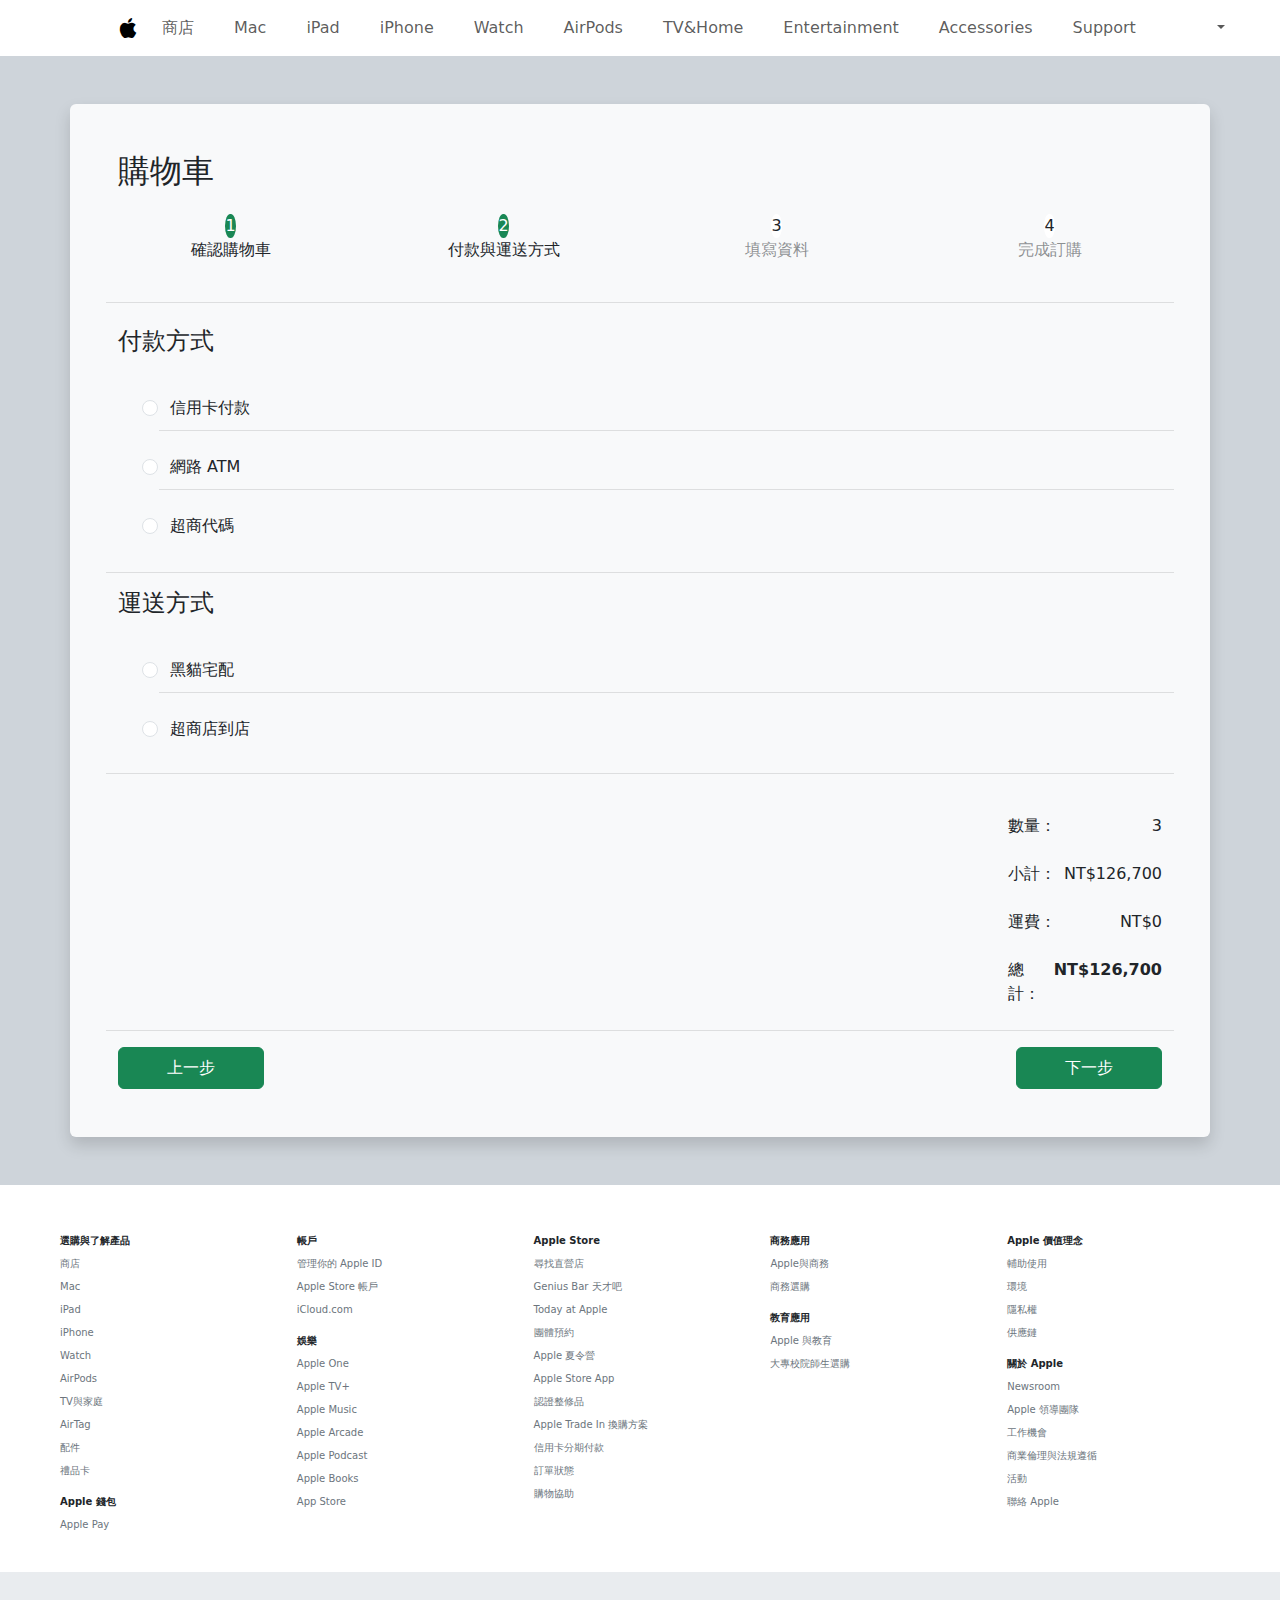
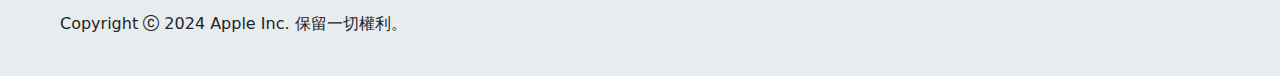
==== shoppingCart/付款與運送方式.html @ 715aa3b6 "update" ====
<!doctype html>
<html lang="en">

<head>
  <meta charset="utf-8">
  <meta name="viewport" content="width=device-width, initial-scale=1">
  <title>Shopping Cart Step-2</title>
  <link rel="preconnect" href="https://fonts.googleapis.com">
  <link rel="preconnect" href="https://fonts.gstatic.com" crossorigin>
  <link
    href="https://fonts.googleapis.com/css2?family=Roboto:ital,wght@0,100;0,300;0,400;0,500;0,700;0,900;1,100;1,300;1,400;1,500;1,700;1,900&display=swap"
    rel="stylesheet">
  <link href="https://cdn.jsdelivr.net/npm/bootstrap@5.3.3/dist/css/bootstrap.min.css" rel="stylesheet"
    integrity="sha384-QWTKZyjpPEjISv5WaRU9OFeRpok6YctnYmDr5pNlyT2bRjXh0JMhjY6hW+ALEwIH" crossorigin="anonymous">
  <link rel="stylesheet" href="https://cdn.jsdelivr.net/npm/bootstrap-icons@1.11.3/font/bootstrap-icons.min.css">
  <link rel="stylesheet" href="./css/購物車.css">

</head>

<body>
  <nav class="navbar navbar-expand-lg bg-white">
    <div class="container px-5 py-0">
      <a class="navbar-brand" href="../index.html">
        <i class="bi bi-apple fs-5"></i>
      </a>
      <button class="navbar-toggler" type="button" data-bs-toggle="collapse" data-bs-target="#navbarNav">
        <span class="navbar-toggler-icon"></span>
      </button>
      <div class="collapse navbar-collapse" id="navbarNav">
        <ul class="navbar-nav ms-auto mx-auto d-flex align-items-center  justify-content-start ">
          <li class="nav-item me-lg-4 me-xxl-5 flex-shrink-0">
            <a class="nav-link" href="#">商店</a>
          </li>
          <li class="nav-item me-lg-4 me-xxl-5">
            <a class="nav-link" href="#">Mac</a>
          </li>
          <li class="nav-item me-lg-4 me-xxl-5">
            <a class="nav-link" href="#">iPad</a>
          </li>
          <li class="nav-item me-lg-4 me-xxl-5">
            <a class="nav-link" href="#">iPhone</a>
          </li>
          <li class="nav-item me-lg-4 me-xxl-5">
            <a class="nav-link" href="#">Watch</a>
          </li>
          <li class="nav-item me-lg-4 me-xxl-5">
            <a class="nav-link" href="#">AirPods</a>
          </li>
          <li class="nav-item me-lg-4 me-xxl-5">
            <a class="nav-link" href="#">TV&Home</a>
          </li>
          <li class="nav-item me-lg-4 me-xxl-5">
            <a class="nav-link" href="#">Entertainment</a>
          </li>
          <li class="nav-item me-lg-4 me-xxl-5">
            <a class="nav-link" href="#">Accessories</a>
          </li>
          <li class="nav-item me-lg-4 me-xxl-5">
            <a class="nav-link" href="#">Support</a>
          </li>
          <div class="d-flex">
            <li class="nav-item me-3">
              <a class="nav-link" href="./確認購物車.html"><img class="pic" src="./image/svgexport-2.svg" alt=""></a>
            </li>
            <li class="nav-item dropdown position-relative">
              <a class="nav-link dropdown-toggle" href="#" role="button" data-bs-toggle="dropdown">
                <img class="pic" src="./image/svgexport-3.svg" alt="">
              </a>
              <ul class="dropdown-menu position-absolute" id="my-menu">
                <li><a class="dropdown-item" href="./登入頁面.html">Login</a></li>
              </ul>
            </li>
          </div>
        </ul>
      </div>
    </div>
  </nav>
  <main class="container-fluid bg-dark-subtle px-0 px-md-5 py-5">
    <div class="container-sm bg-body-tertiary mx-auto px-1 px-sm-5 py-5 shadow rounded-2">
      <div class="row pb-4">
        <h2>購物車</h2>
        <div class="col-12 w-100 pt-3 pb-4 px-0">
          <div class="row d-flex justify-content-between gx-4">
            <div class="col-3 position-relative px-0">
              <div class="step-box d-flex flex-column align-items-center">
                <div
                  class="step-1 rounded-circle bg-success text-white d-flex justify-content-center align-items-center">
                  1</div>
                <p>確認購物車</p>
              </div>
              <div class="progress-rate rounded-pill bg-body-secondary position-absolute">
                <div class="progress-rate-sm bg-success rounded-pill" style="width:100%"></div>
              </div>
            </div>
            <div class="col-3 position-relative px-0">
              <div class="step-box d-flex flex-column align-items-center">
                <div
                  class="step-2 rounded-circle bg-success text-white d-flex justify-content-center align-items-center">2
                </div>
                <p>付款與運送方式</p>
              </div>
              <div class="progress-rate rounded-pill bg-body-secondary position-absolute">
                <div class="progress-rate-sm bg-success rounded-pill" style="width:33%"></div>
              </div>
            </div>
            <div class="col-3 position-relative px-0">
              <div class="step-box d-flex flex-column align-items-center">
                <div class="step-3 rounded-circle bg-white d-flex justify-content-center align-items-center">3</div>
                <p class="text-body-tertiary">填寫資料</p>
              </div>
              <div class="progress-rate rounded-pill bg-body-secondary position-absolute">
                <div class="progress-rate-sm bg-success rounded-pill" style="width:0%"></div>
              </div>
            </div>
            <div class="col-3 px-0">
              <div class="step-box d-flex flex-column align-items-center">
                <div class="step-4 rounded-circle bg-white d-flex justify-content-center align-items-center">4</div>
                <p class="text-body-tertiary">完成訂購</p>
              </div>
            </div>
          </div>
        </div>
        <hr class="text-body-tertiary m-0">
      </div>
      <div class="row">
        <h4 class="fw-normal">付款方式</h4>
        <div class="col-12 w-100 py-2">
          <div class="form-check ms-4 mt-4">
            <input class="form-check-input" type="radio" name="selection1" id="select-1">
            <label class="form-check-label ms-1" for="select-1">
              信用卡付款
            </label>
          </div>
        </div>
        <hr class="text-body-tertiary ms-auto" style="width:95%">
        <div class="col-12 w-100 py-2">
          <div class="form-check ms-4">
            <input class="form-check-input" type="radio" name="selection1" id="select-2">
            <label class="form-check-label ms-1" for="select-2">
              網路 ATM
            </label>
          </div>
        </div>
        <hr class="text-body-tertiary ms-auto" style="width:95%">
        <div class="col-12 w-100 py-2 mb-4">
          <div class="form-check ms-4">
            <input class="form-check-input" type="radio" name="selection1" id="select-3">
            <label class="form-check-label ms-1" for="select-3">
              超商代碼
            </label>
          </div>
        </div>
        <hr class="text-body-tertiary ms-auto" style="width:100%">
      </div>
      <div class="row">
        <h4 class="fw-normal">運送方式</h4>
        <div class="col-12 w-100 py-2">
          <div class="form-check ms-4 mt-4">
            <input class="form-check-input" type="radio" name="selection2" id="select-1" check>
            <label class="form-check-label ms-1" for="select-1">
              黑貓宅配
            </label>
          </div>
        </div>
        <hr class="text-body-tertiary ms-auto" style="width:95%">
        <div class="col-12 w-100">
          <div class="form-check ms-4 py-2 mb-4">
            <input class="form-check-input " type="radio" name="selection2" id="select-2">
            <label class="form-check-label ms-1" for="select-2">
              超商店到店
            </label>
          </div>
        </div>
        <hr class="text-body-tertiary ms-auto" style="width:100%">
      </div>
      <div class="row px-0 pt-4 d-flex flex-column align-items-end">
        <div class="d-flex col col-md-4 col-lg-3 col-xl-2 justify-content-between mb-2">
          <span>數量：</span>
          <p class="fw-normal">3</p>
        </div>
        <div class="d-flex col col-md-4 col-lg-3 col-xl-2 justify-content-between mb-2">
          <span>小計：</span>
          <p class="fw-normal">NT$126,700</p>
        </div>
        <div class="d-flex col col-md-4 col-lg-3 col-xl-2 justify-content-between mb-2">
          <span>運費：</span>
          <p class="fw-normal">NT$0</p>
        </div>
        <div class="d-flex col col-md-4 col-lg-3 col-xl-2 justify-content-between pb-4">
          <span>總計：</span>
          <p class="fw-bold">NT$126,700</p>
        </div>
        <hr class="text-body-tertiary m-0">
      </div>
      <div
        class="row d-flex d-sm-flex flex-column flex-sm-row align-items-center align-items-sm-center justify-content-end justify-content-sm-between pt-3">
        <div class="col-sm-6 d-flex justify-content-center justify-content-sm-start"><a href="./確認購物車.html"><button
              type="button" class="btn btn-success px-5 py-2 mt-2 mt-sm-0">上一步</button></a></div>
        <div class="col-sm-6 d-flex justify-content-center justify-content-sm-end"><a href="./填寫資料.html"><button
              type="button" class="btn btn-success px-5 py-2 mt-2 mt-sm-0">下一步</button></a></div>
      </div>
    </div>
  </main>
  <footer class="container-fluid bg-body-secondary p-0">
    <div class="container-fluid bg-white">
      <div class="row bg-white d-flex px-5">
        <div class="col-12 col-sm-6 col-md-4 col-lg mt-5 mb-lg-4">
          <div class="row">
            <div class="col-12">
              <p class="fw-bold mb-2" style="font-size:10px;">選購與了解產品</p>
              <ul class="list-unstyled text-secondary" style="font-size:10px;">
                <li class="mb-2">商店</li>
                <li class="mb-2">Mac</li>
                <li class="mb-2">iPad</li>
                <li class="mb-2">iPhone</li>
                <li class="mb-2">Watch</li>
                <li class="mb-2">AirPods</li>
                <li class="mb-2">TV與家庭</li>
                <li class="mb-2">AirTag</li>
                <li class="mb-2">配件</li>
                <li class="mb-2">禮品卡</li>
              </ul>
            </div>
            <div class="col-12">
              <p class="fw-bold mb-2" style="font-size:10px;">Apple 錢包</p>
              <ul class="list-unstyled text-secondary" style="font-size:10px;">
                <li class="mb-2">Apple Pay</li>
              </ul>
            </div>
          </div>
        </div>
        <div class="col-12 col-sm-6 col-md-4 col-lg mt-5 mb-lg-4">
          <div class="row">
            <div class="col-12">
              <p class="fw-bold mb-2" style="font-size:10px;">帳戶</p>
              <ul class="list-unstyled text-secondary" style="font-size:10px;">
                <li class="mb-2">管理你的 Apple ID</li>
                <li class="mb-2">Apple Store 帳戶</li>
                <li class="mb-2">iCloud.com</li>
              </ul>
            </div>
            <div class="col-12">
              <p class="fw-bold mb-2" style="font-size:10px;">娛樂</p>
              <ul class="list-unstyled text-secondary" style="font-size:10px;">
                <li class="mb-2">Apple One</li>
                <li class="mb-2">Apple TV+</li>
                <li class="mb-2">Apple Music</li>
                <li class="mb-2">Apple Arcade</li>
                <li class="mb-2">Apple Podcast</li>
                <li class="mb-2">Apple Books</li>
                <li class="mb-2">App Store</li>
              </ul>
            </div>
          </div>
        </div>
        <div class="col-12 col-sm-6 col-md-4 col-lg mt-5 mb-lg-4">
          <div class="row">
            <div class="col-12">
              <p class="fw-bold mb-2" style="font-size:10px;">Apple Store</p>
              <ul class="list-unstyled text-secondary" style="font-size:10px;">
                <li class="mb-2">尋找直營店</li>
                <li class="mb-2">Genius Bar 天才吧</li>
                <li class="mb-2">Today at Apple</li>
                <li class="mb-2">團體預約</li>
                <li class="mb-2">Apple 夏令營</li>
                <li class="mb-2">Apple Store App</li>
                <li class="mb-2">認證整修品</li>
                <li class="mb-2">Apple Trade In 換購方案</li>
                <li class="mb-2">信用卡分期付款</li>
                <li class="mb-2">訂單狀態</li>
                <li class="mb-2">購物協助</li>
              </ul>
            </div>
          </div>
        </div>
        <div class="col-12 col-sm-6 col-md-4 col-lg mt-5 mb-lg-4">
          <div class="row">
            <div class="col-12">
              <p class="fw-bold mb-2" style="font-size:10px;">商務應用</p>
              <ul class="list-unstyled text-secondary" style="font-size:10px;">
                <li class="mb-2">Apple與商務</li>
                <li class="mb-2">商務選購</li>
              </ul>
            </div>
            <div class="col-12">
              <p class="fw-bold mb-2" style="font-size:10px;">教育應用</p>
              <ul class="list-unstyled text-secondary" style="font-size:10px;">
                <li class="mb-2">Apple 與教育</li>
                <li class="mb-2">大專校院師生選購</li>
              </ul>
            </div>
          </div>
        </div>
        <div class="col-12 col-sm-6 col-md-4 col-lg mt-5 mb-lg-4">
          <div class="row">
            <div class="col-12">
              <p class="fw-bold mb-2" style="font-size:10px;">Apple 價值理念</p>
              <ul class="list-unstyled text-secondary" style="font-size:10px;">
                <li class="mb-2">輔助使用</li>
                <li class="mb-2">環境</li>
                <li class="mb-2">隱私權</li>
                <li class="mb-2">供應鏈</li>
              </ul>
            </div>
            <div class="col-12">
              <p class="fw-bold mb-2" style="font-size:10px;">關於 Apple</p>
              <ul class="list-unstyled text-secondary" style="font-size:10px;">
                <li class="mb-2">Newsroom</li>
                <li class="mb-2">Apple 領導團隊</li>
                <li class="mb-2">工作機會</li>
                <li class="mb-2">商業倫理與法規遵循</li>
                <li class="mb-2">活動</li>
                <li class="mb-2">聯絡 Apple</li>
              </ul>
            </div>
          </div>

        </div>
      </div>
      <div class="row bg-body-secondary justify-content-between align-items-center px-5 py-4">
        <div class="col-12 col-md-6 fw-light d-flex align-items-center">
          <p class="m-0 py-3">
            Copyright
            <i class="bi bi-c-circle"></i>
            2024 Apple Inc. 保留一切權利。
          </p>
        </div>
        <div class="col-12 col-md-6 d-flex justify-content-start justify-content-md-end">
          <a href="https://www.facebook.com/apple/?locale=zh_TW" target="_blank"><img class="me-2"
              src="./image/svgexport-4.svg" alt=""></a>
          <a href="https://x.com/apple" target="_blank"><img class="me-2" src="./image/svgexport-5.svg" alt=""></a>
          <a href="https://www.instagram.com/apple/" target="_blank"><img class="me-2" src="./image/svgexport-6.svg"
              alt=""></a>
        </div>
      </div>
    </div>
  </footer>
  <script src=" https://cdn.jsdelivr.net/npm/bootstrap@5.3.3/dist/js/bootstrap.bundle.min.js"
    integrity="sha384-YvpcrYf0tY3lHB60NNkmXc5s9fDVZLESaAA55NDzOxhy9GkcIdslK1eN7N6jIeHz" crossorigin="anonymous">
    </script>
</body>

</html>
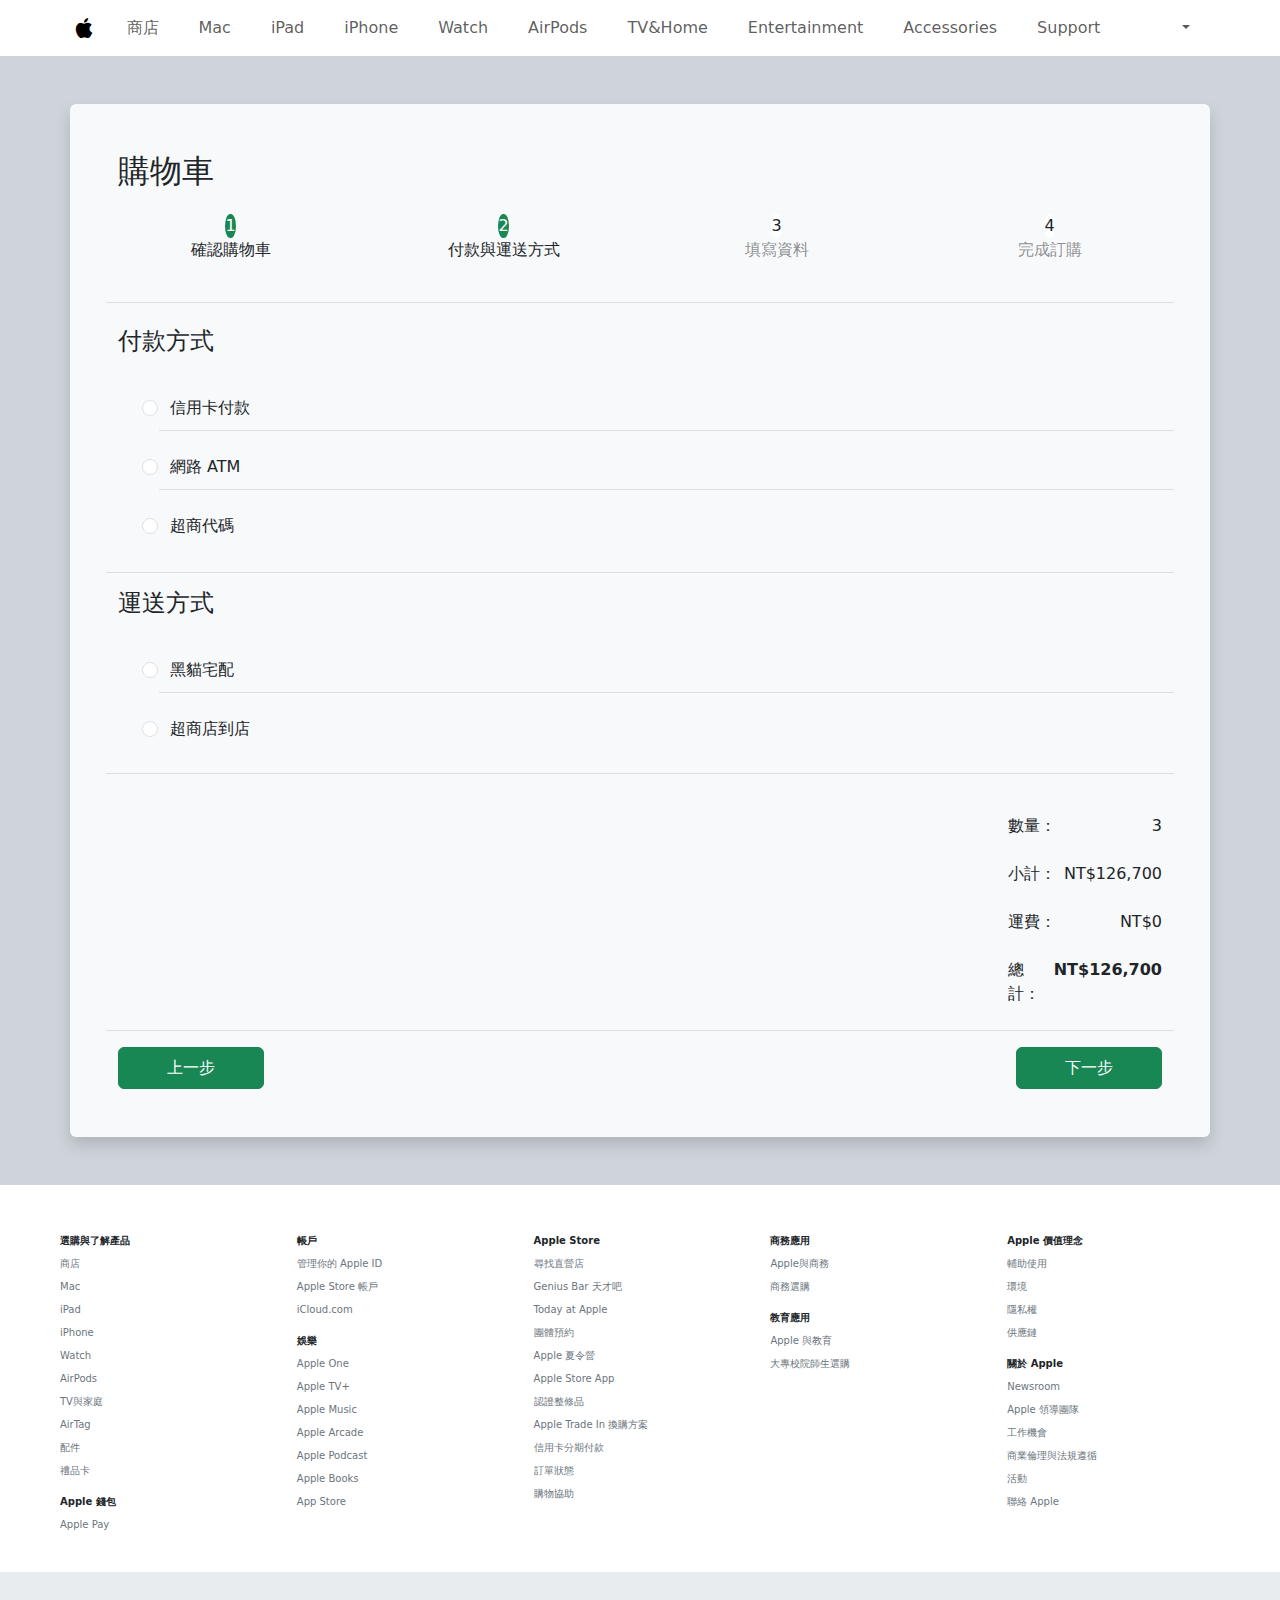
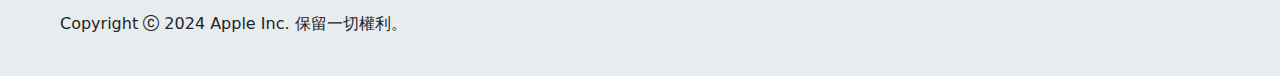
==== commit 5b90587d: "update" ====
--- a/shoppingCart/付款與運送方式.html
+++ b/shoppingCart/付款與運送方式.html
@@ -19,7 +19,7 @@
 
 <body>
   <nav class="navbar navbar-expand-lg bg-white">
-    <div class="container px-5 py-0">
+    <div class="container px-1 py-0">
       <a class="navbar-brand" href="../index.html">
         <i class="bi bi-apple fs-5"></i>
       </a>
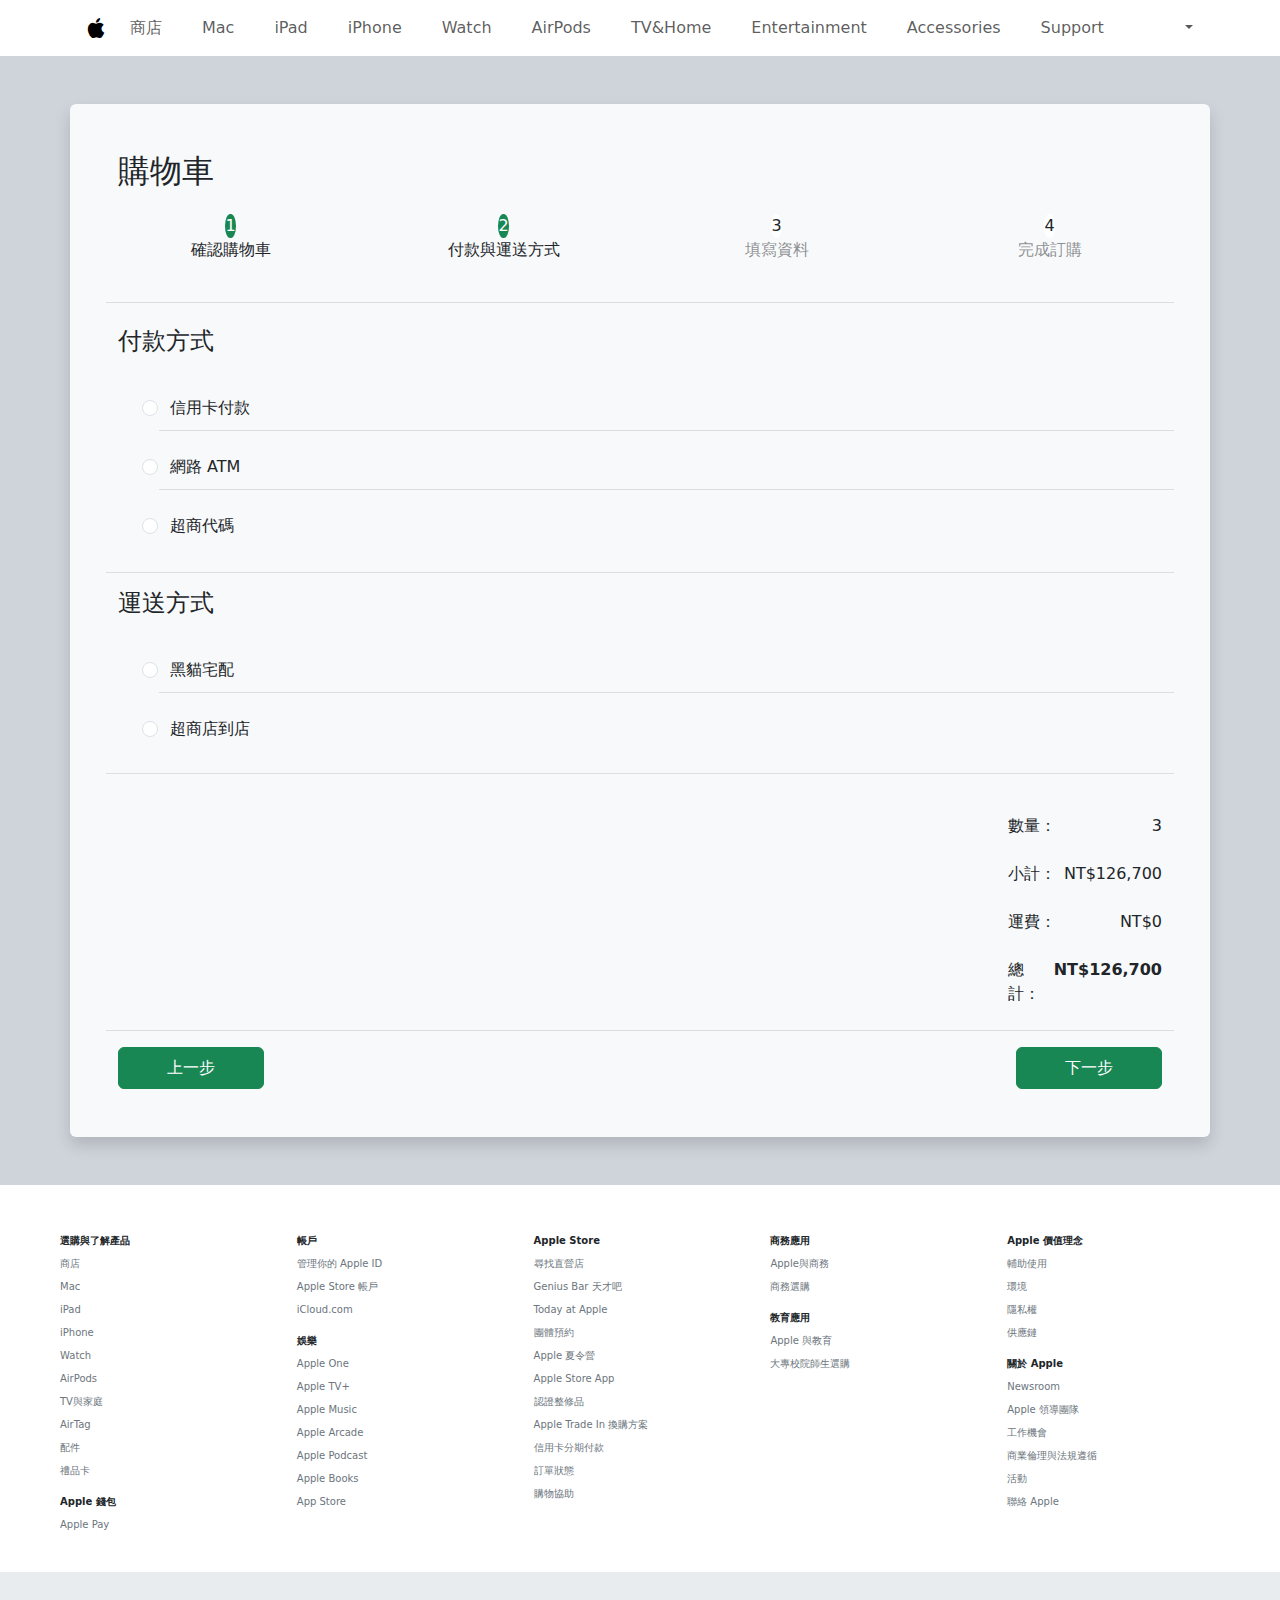
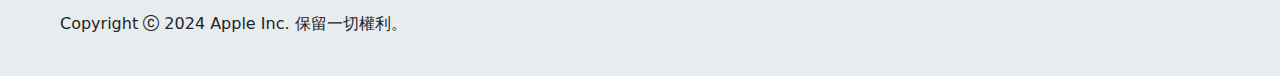
==== commit a6abbde8: "update" ====
--- a/shoppingCart/付款與運送方式.html
+++ b/shoppingCart/付款與運送方式.html
@@ -19,7 +19,7 @@
 
 <body>
   <nav class="navbar navbar-expand-lg bg-white">
-    <div class="container px-1 py-0">
+    <div class="container px-3 py-0">
       <a class="navbar-brand" href="../index.html">
         <i class="bi bi-apple fs-5"></i>
       </a>
